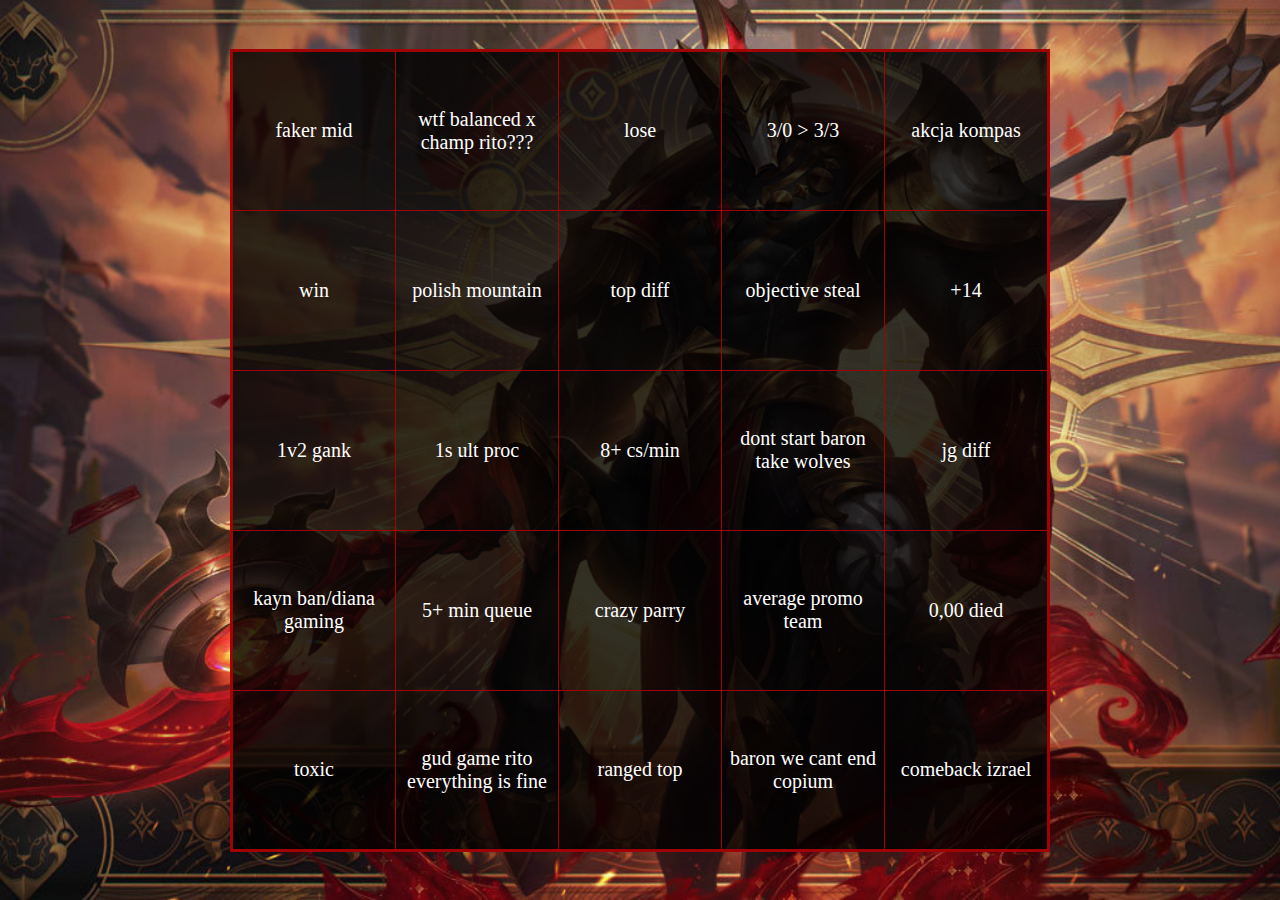
==== test.html @ 1e217b7b "Add files via upload" ====
<html>

  <head>
    <title>Bingo</title>
    <style>
        body {
            font-family:cursive;
            background-image: url(background.jpg);
            background-repeat: no-repeat;
            background-size: cover;
            
        }
        #container {
            width:fit-content;
            margin:auto;
            display:flex;
            align-items: center;
            height:100%;
        }
      td {
          border:1px solid rgb(160, 3, 3);
          border-collapse:collapse;
          width:160px;
          height:160px;
      }
      table {
        border:3px solid rgb(160, 3, 3);
        border-collapse:collapse;
        text-align: center;
        background-color:rgba(0, 0, 0, 0.8);
        color:white;
        font-size: 20px;
      }
      .selected {
        box-shadow: inset 0 0 1em rgb(255, 5, 5);
    }

    </style>
  </head>

  <body>
        <div id="container">
            <table id="cards">
            </table>

        </div>
    
  </body>
  <script src="script.js">
  </script>

</html>
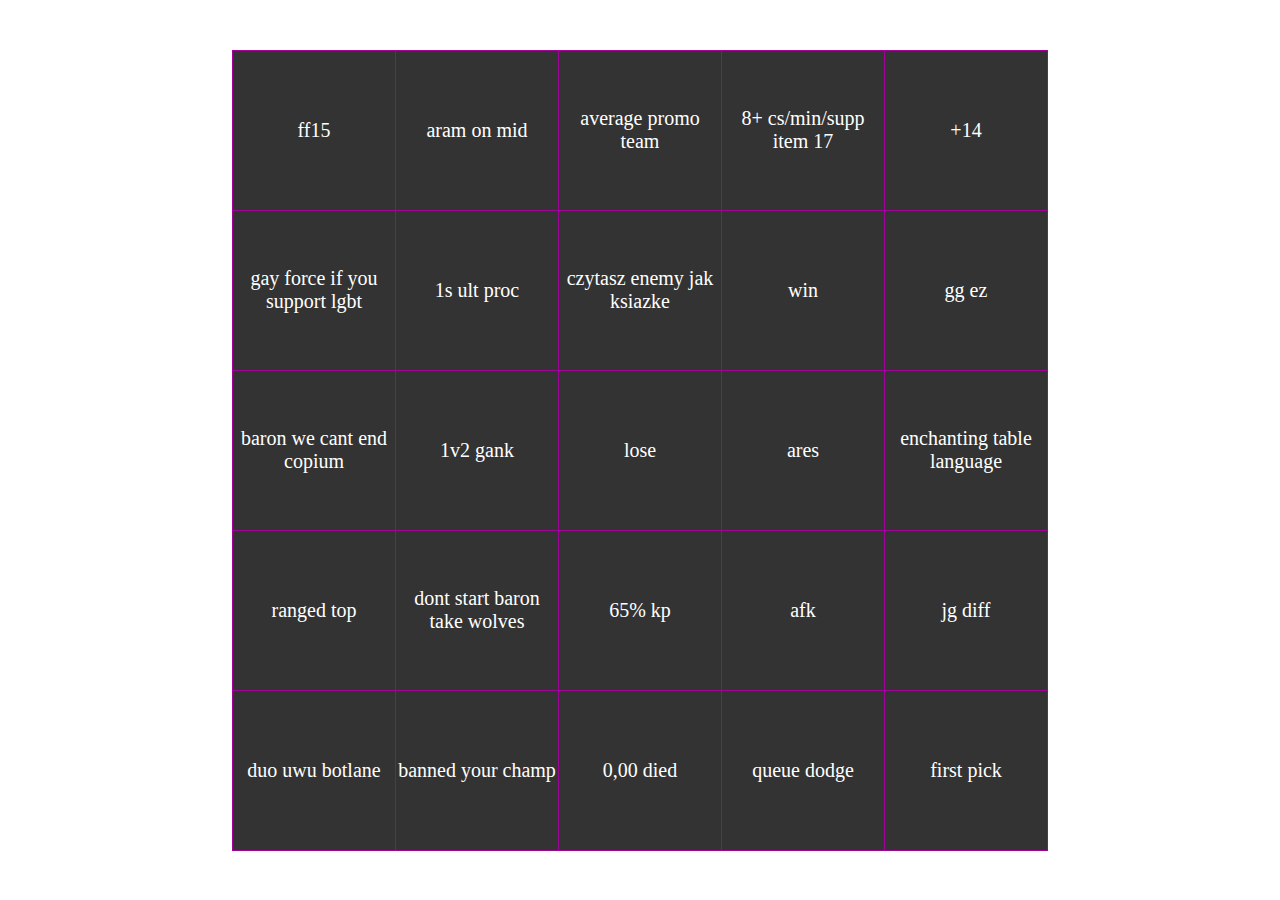
==== commit 37680c1e: "Update test.html" ====
--- a/test.html
+++ b/test.html
@@ -5,7 +5,7 @@
     <style>
         body {
             font-family:cursive;
-            background-image: url(background.jpg);
+            background-image: url(akalibackground.jpg);
             background-repeat: no-repeat;
             background-size: cover;
             
@@ -18,13 +18,12 @@
             height:100%;
         }
       td {
-          border:1px solid rgb(160, 3, 3);
-          border-collapse:collapse;
+          border:1px solid rgb(160, 3, 152);
           width:160px;
           height:160px;
       }
+
       table {
-        border:3px solid rgb(160, 3, 3);
         border-collapse:collapse;
         text-align: center;
         background-color:rgba(0, 0, 0, 0.8);
@@ -32,7 +31,7 @@
         font-size: 20px;
       }
       .selected {
-        box-shadow: inset 0 0 1em rgb(255, 5, 5);
+        box-shadow: inset 0 0 1em rgb(255, 5, 243);
     }
 
     </style>
@@ -49,4 +48,4 @@
   <script src="script.js">
   </script>
 
-</html>+</html>
